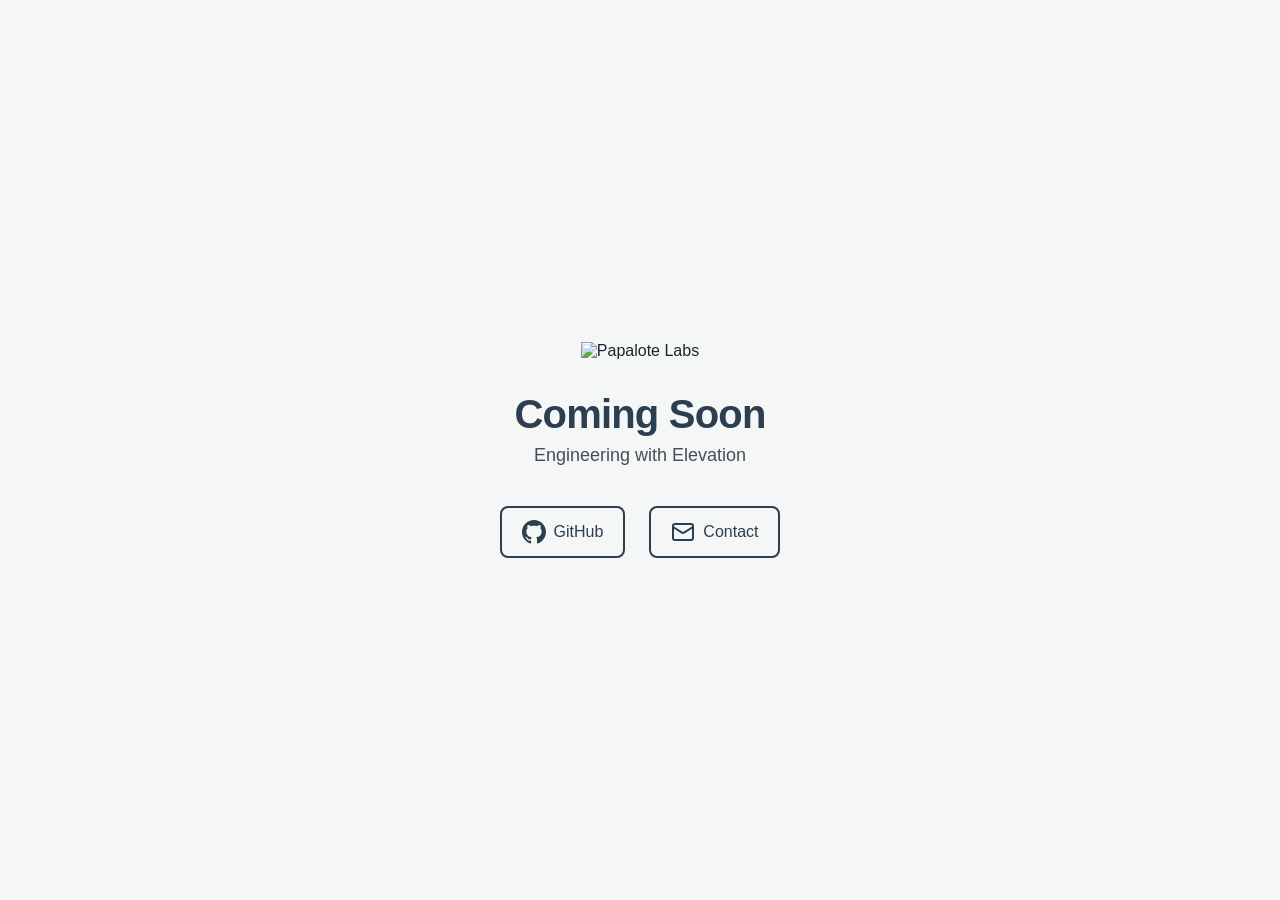
==== index.html @ 8484329a "Initial coming soon page - Centered logo with brand colors - Mobile responsive layout - GitHub and e" ====
<!DOCTYPE html>
<html lang="en">
<head>
    <meta charset="UTF-8">
    <meta name="viewport" content="width=device-width, initial-scale=1.0">
    <meta name="description" content="Papalote Labs - Engineering with Elevation. Coming Soon.">
    <title>Papalote Labs | Coming Soon</title>
    <link rel="stylesheet" href="styles/main.css">
    <link rel="icon" type="image/png" href="assets/logo.png">
</head>
<body>
    <main class="container">
        <img src="assets/logo.png" alt="Papalote Labs" class="logo">
        <h1>Coming Soon</h1>
        <p class="tagline">Engineering with Elevation</p>
        <nav class="links">
            <a href="https://github.com/Papalote-Labs" target="_blank" rel="noopener noreferrer">
                <svg xmlns="http://www.w3.org/2000/svg" width="24" height="24" viewBox="0 0 24 24" fill="currentColor">
                    <path d="M12 0c-6.626 0-12 5.373-12 12 0 5.302 3.438 9.8 8.207 11.387.599.111.793-.261.793-.577v-2.234c-3.338.726-4.033-1.416-4.033-1.416-.546-1.387-1.333-1.756-1.333-1.756-1.089-.745.083-.729.083-.729 1.205.084 1.839 1.237 1.839 1.237 1.07 1.834 2.807 1.304 3.492.997.107-.775.418-1.305.762-1.604-2.665-.305-5.467-1.334-5.467-5.931 0-1.311.469-2.381 1.236-3.221-.124-.303-.535-1.524.117-3.176 0 0 1.008-.322 3.301 1.23.957-.266 1.983-.399 3.003-.404 1.02.005 2.047.138 3.006.404 2.291-1.552 3.297-1.23 3.297-1.23.653 1.653.242 2.874.118 3.176.77.84 1.235 1.911 1.235 3.221 0 4.609-2.807 5.624-5.479 5.921.43.372.823 1.102.823 2.222v3.293c0 .319.192.694.801.576 4.765-1.589 8.199-6.086 8.199-11.386 0-6.627-5.373-12-12-12z"/>
                </svg>
                <span>GitHub</span>
            </a>
            <a href="mailto:info@papalote.dev">
                <svg xmlns="http://www.w3.org/2000/svg" width="24" height="24" viewBox="0 0 24 24" fill="none" stroke="currentColor" stroke-width="2" stroke-linecap="round" stroke-linejoin="round">
                    <rect width="20" height="16" x="2" y="4" rx="2"/>
                    <path d="m22 7-8.97 5.7a1.94 1.94 0 0 1-2.06 0L2 7"/>
                </svg>
                <span>Contact</span>
            </a>
        </nav>
    </main>
</body>
</html>
---- styles/main.css ----
:root {
    --primary: #2C3E50;
    --accent: #E67E22;
    --background: #F4F7F6;
    --text: #1A252F;
}

* {
    margin: 0;
    padding: 0;
    box-sizing: border-box;
}

body {
    font-family: -apple-system, BlinkMacSystemFont, 'Segoe UI', Roboto, Oxygen, Ubuntu, Cantarell, sans-serif;
    background-color: var(--background);
    color: var(--text);
    min-height: 100vh;
    display: flex;
    align-items: center;
    justify-content: center;
}

.container {
    text-align: center;
    padding: 2rem;
    max-width: 600px;
}

.logo {
    width: 120px;
    height: auto;
    margin-bottom: 2rem;
}

h1 {
    font-size: 2.5rem;
    font-weight: 600;
    color: var(--primary);
    margin-bottom: 0.5rem;
    letter-spacing: -0.02em;
}

.tagline {
    font-size: 1.125rem;
    color: var(--text);
    opacity: 0.8;
    margin-bottom: 2.5rem;
}

.links {
    display: flex;
    gap: 1.5rem;
    justify-content: center;
    flex-wrap: wrap;
}

.links a {
    display: flex;
    align-items: center;
    gap: 0.5rem;
    color: var(--primary);
    text-decoration: none;
    padding: 0.75rem 1.25rem;
    border: 2px solid var(--primary);
    border-radius: 8px;
    font-weight: 500;
    transition: all 0.2s ease;
}

.links a:hover {
    background-color: var(--accent);
    border-color: var(--accent);
    color: white;
}

.links a svg {
    flex-shrink: 0;
}

@media (max-width: 480px) {
    .logo {
        width: 100px;
    }

    h1 {
        font-size: 2rem;
    }

    .tagline {
        font-size: 1rem;
    }

    .links {
        flex-direction: column;
        gap: 1rem;
    }

    .links a {
        justify-content: center;
    }
}
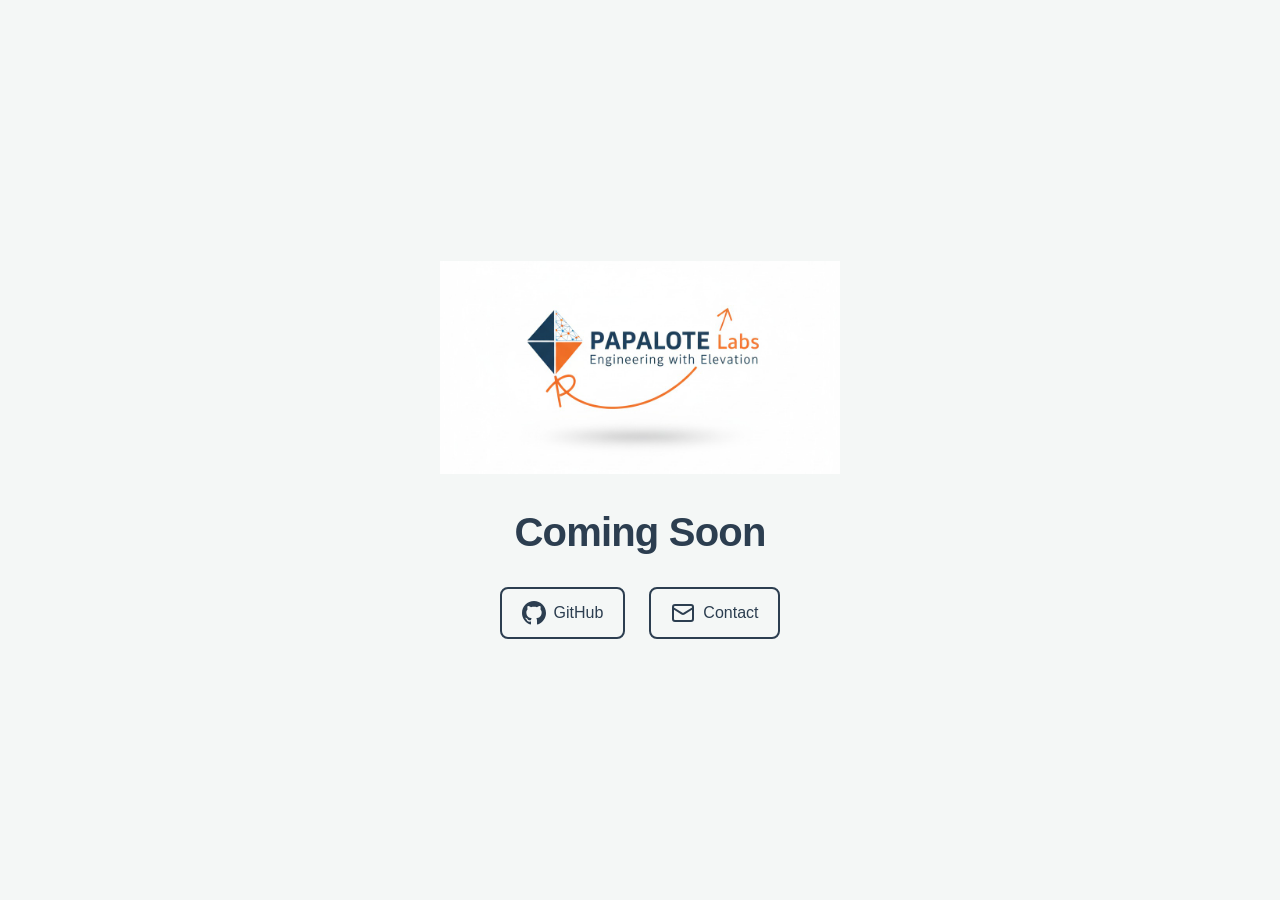
==== commit 6afbc209: "Add logo assets and update page" ====
--- a/index.html
+++ b/index.html
@@ -6,13 +6,12 @@
     <meta name="description" content="Papalote Labs - Engineering with Elevation. Coming Soon.">
     <title>Papalote Labs | Coming Soon</title>
     <link rel="stylesheet" href="styles/main.css">
-    <link rel="icon" type="image/png" href="assets/logo.png">
+    <link rel="icon" type="image/png" href="assets/papalote-icon.png">
 </head>
 <body>
     <main class="container">
-        <img src="assets/logo.png" alt="Papalote Labs" class="logo">
+        <img src="assets/papalote-labs-logo.png" alt="Papalote Labs - Engineering with Elevation" class="logo">
         <h1>Coming Soon</h1>
-        <p class="tagline">Engineering with Elevation</p>
         <nav class="links">
             <a href="https://github.com/Papalote-Labs" target="_blank" rel="noopener noreferrer">
                 <svg xmlns="http://www.w3.org/2000/svg" width="24" height="24" viewBox="0 0 24 24" fill="currentColor">
--- a/styles/main.css
+++ b/styles/main.css
@@ -28,7 +28,8 @@
 }
 
 .logo {
-    width: 120px;
+    width: 100%;
+    max-width: 400px;
     height: auto;
     margin-bottom: 2rem;
 }
@@ -37,15 +38,8 @@
     font-size: 2.5rem;
     font-weight: 600;
     color: var(--primary);
-    margin-bottom: 0.5rem;
+    margin-bottom: 2rem;
     letter-spacing: -0.02em;
-}
-
-.tagline {
-    font-size: 1.125rem;
-    color: var(--text);
-    opacity: 0.8;
-    margin-bottom: 2.5rem;
 }
 
 .links {
@@ -80,15 +74,11 @@
 
 @media (max-width: 480px) {
     .logo {
-        width: 100px;
+        max-width: 280px;
     }
 
     h1 {
         font-size: 2rem;
-    }
-
-    .tagline {
-        font-size: 1rem;
     }
 
     .links {
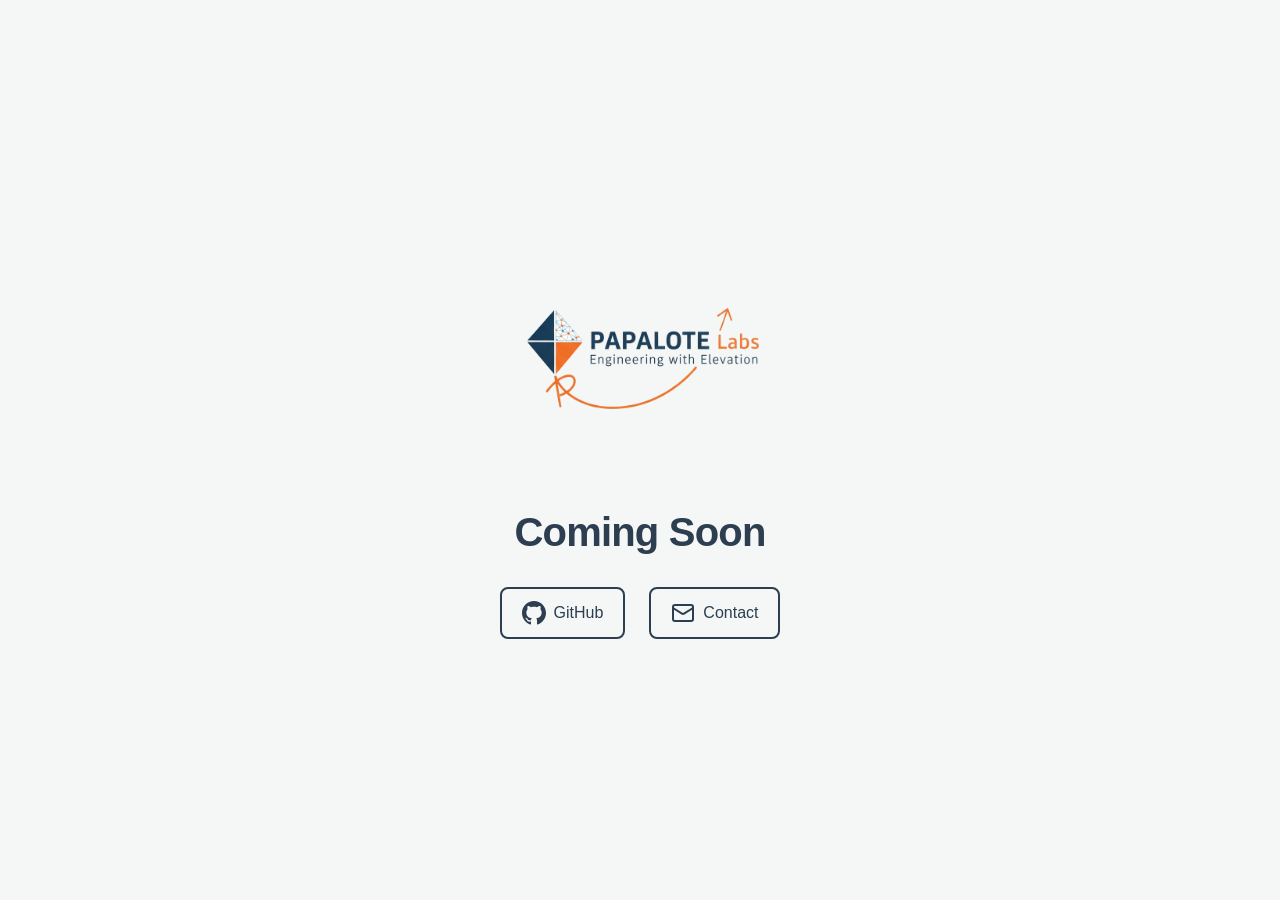
==== commit f5c84a51: "Use transparent background logo" ====
--- a/index.html
+++ b/index.html
@@ -10,7 +10,7 @@
 </head>
 <body>
     <main class="container">
-        <img src="assets/papalote-labs-logo.png" alt="Papalote Labs - Engineering with Elevation" class="logo">
+        <img src="assets/papalote-labs-logo-no-bg.png" alt="Papalote Labs - Engineering with Elevation" class="logo">
         <h1>Coming Soon</h1>
         <nav class="links">
             <a href="https://github.com/Papalote-Labs" target="_blank" rel="noopener noreferrer">
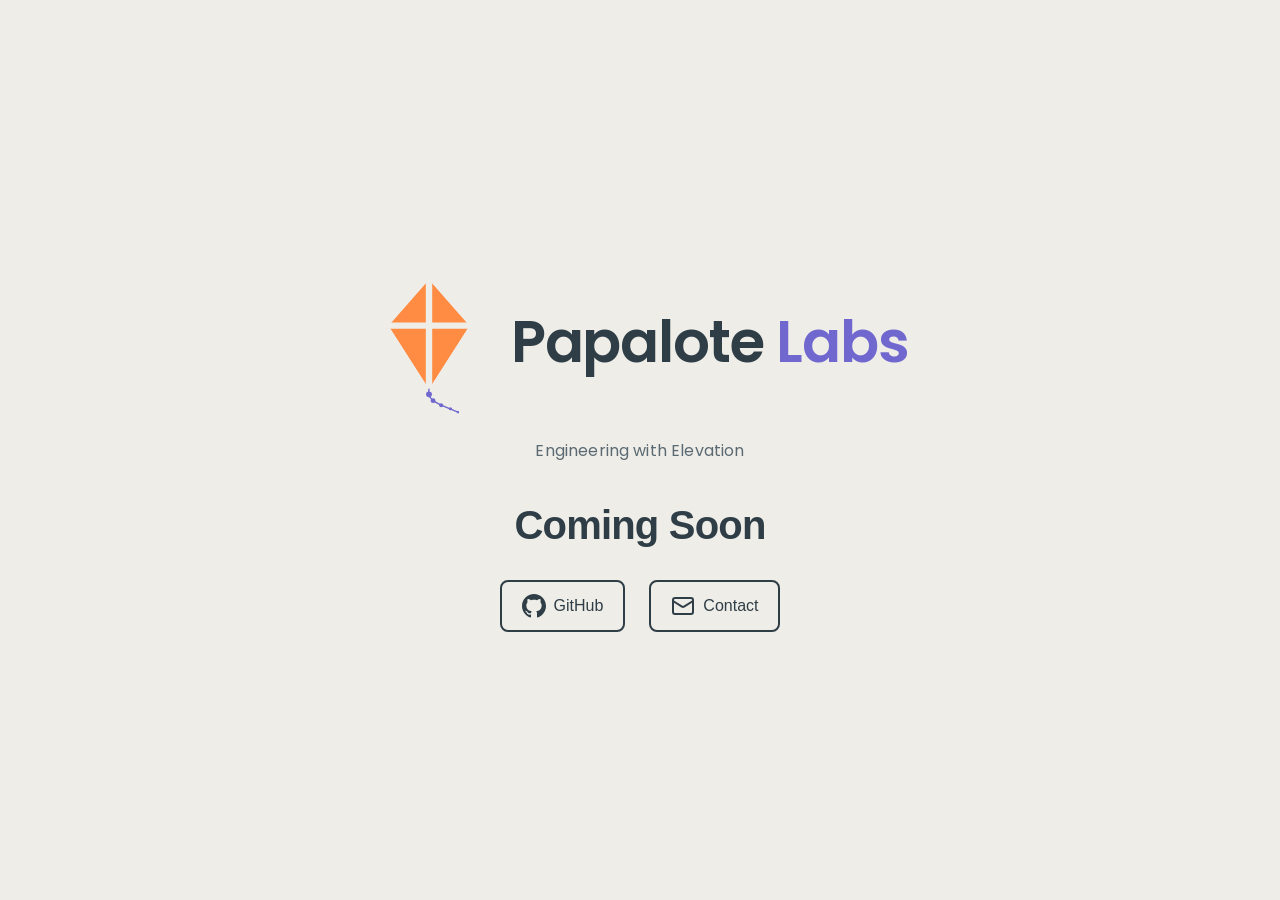
==== commit 3e2e2f1d: "Rebrand logo with Claude Design kite mark and new palette Replace the raster logo lockup with a vect" ====
--- a/index.html
+++ b/index.html
@@ -5,12 +5,20 @@
     <meta name="viewport" content="width=device-width, initial-scale=1.0">
     <meta name="description" content="Papalote Labs - Engineering with Elevation. Coming Soon.">
     <title>Papalote Labs | Coming Soon</title>
+    <link rel="preconnect" href="https://fonts.googleapis.com">
+    <link rel="preconnect" href="https://fonts.gstatic.com" crossorigin>
+    <link href="https://fonts.googleapis.com/css2?family=Poppins:wght@400;500;600;700&display=swap" rel="stylesheet">
     <link rel="stylesheet" href="styles/main.css">
-    <link rel="icon" type="image/png" href="assets/papalote-icon.png">
+    <link rel="icon" type="image/svg+xml" href="assets/papalote-icon.svg">
+    <link rel="alternate icon" type="image/png" href="assets/papalote-icon.png">
 </head>
 <body>
     <main class="container">
-        <img src="assets/papalote-labs-logo-no-bg.png" alt="Papalote Labs - Engineering with Elevation" class="logo">
+        <div class="lockup">
+            <img src="assets/papalote-kite.svg" alt="" class="kite" aria-hidden="true">
+            <span class="wordmark"><span class="wm-name">Papalote</span> <span class="wm-labs">Labs</span></span>
+        </div>
+        <p class="tagline">Engineering with Elevation</p>
         <h1>Coming Soon</h1>
         <nav class="links">
             <a href="https://github.com/Papalote-Labs" target="_blank" rel="noopener noreferrer">
--- a/styles/main.css
+++ b/styles/main.css
@@ -1,8 +1,9 @@
 :root {
-    --primary: #2C3E50;
-    --accent: #E67E22;
-    --background: #F4F7F6;
-    --text: #1A252F;
+    --primary: #2F3E46;   /* Iron Slate — global ground */
+    --accent: #FF8C42;    /* Solar Tangerine — spark / action */
+    --violet: #7067CF;    /* Electric Violet — logic layer */
+    --background: #EEEDE8;
+    --text: #2F3E46;
 }
 
 * {
@@ -24,14 +25,41 @@
 .container {
     text-align: center;
     padding: 2rem;
-    max-width: 600px;
+    max-width: 720px;
 }
 
-.logo {
-    width: 100%;
-    max-width: 400px;
-    height: auto;
-    margin-bottom: 2rem;
+.lockup {
+    display: flex;
+    align-items: center;
+    justify-content: center;
+    gap: 1.5rem;
+    margin-bottom: 1.25rem;
+}
+
+.kite {
+    width: auto;
+    height: 150px;
+    flex: none;
+}
+
+.wordmark {
+    font-family: 'Poppins', -apple-system, BlinkMacSystemFont, sans-serif;
+    font-size: 3.6rem;
+    font-weight: 600;
+    letter-spacing: -0.02em;
+    line-height: 1;
+}
+
+.wm-name { color: var(--primary); }
+.wm-labs { color: var(--violet); }
+
+.tagline {
+    font-family: 'Poppins', -apple-system, BlinkMacSystemFont, sans-serif;
+    font-size: 1rem;
+    font-weight: 400;
+    color: #5b6a72;
+    letter-spacing: 0.01em;
+    margin-bottom: 2.5rem;
 }
 
 h1 {
@@ -73,8 +101,17 @@
 }
 
 @media (max-width: 480px) {
-    .logo {
-        max-width: 280px;
+    .lockup {
+        flex-direction: column;
+        gap: 0.75rem;
+    }
+
+    .kite {
+        height: 120px;
+    }
+
+    .wordmark {
+        font-size: 2.75rem;
     }
 
     h1 {
